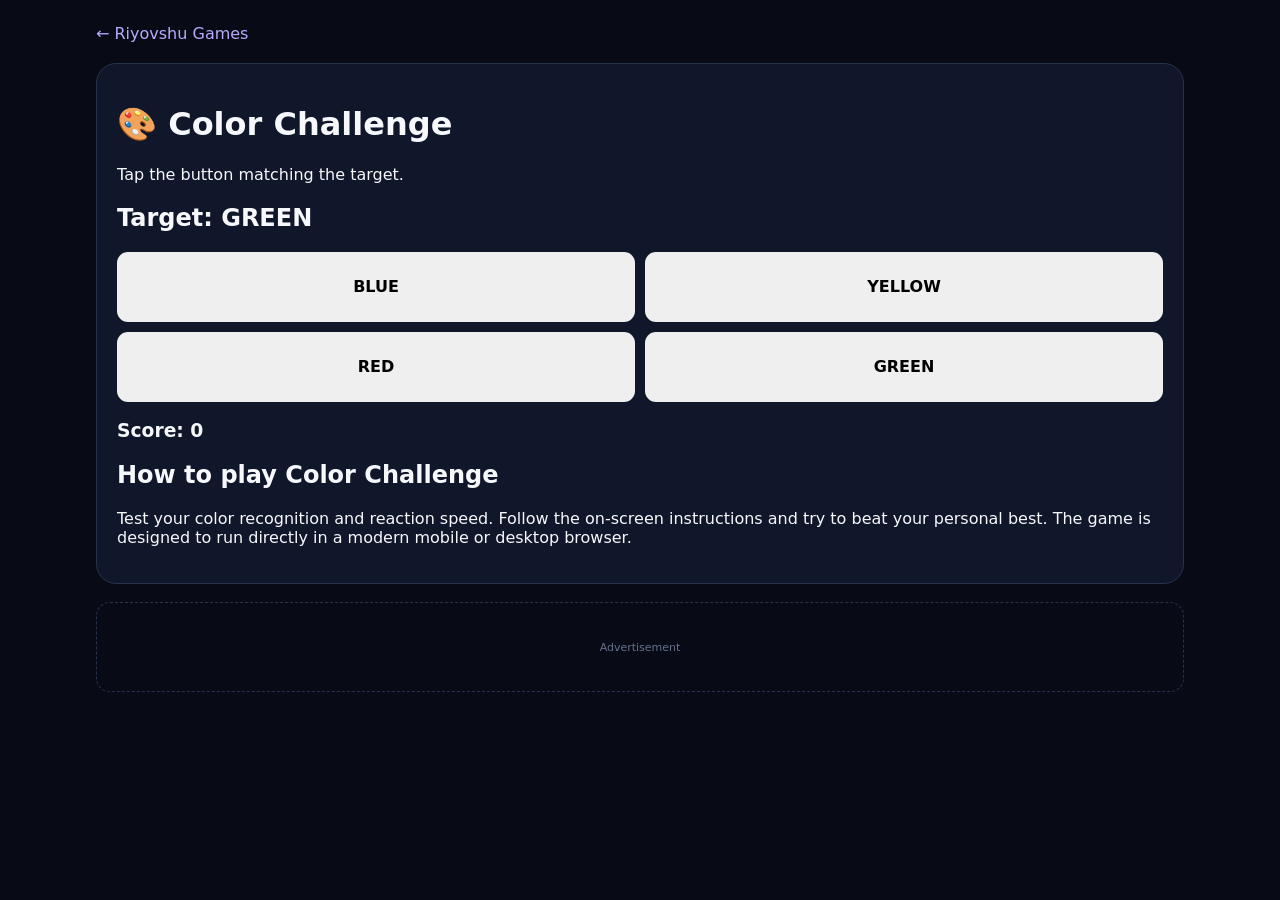
==== color.html @ 4e4a9c2a "Add files via upload" ====
<!doctype html><html lang="en"><head><meta charset="utf-8"><meta name="viewport" content="width=device-width,initial-scale=1"><script async src="https://pagead2.googlesyndication.com/pagead/js/adsbygoogle.js?client=ca-pub-9115271810225498" crossorigin="anonymous"></script><meta name="robots" content="index,follow,max-image-preview:large,max-snippet:-1,max-video-preview:-1">
<link rel="canonical" href="https://shersinghrajput264-ctrl.github.io/riyovshu/games/color.html">
<meta property="og:title" content="Color Challenge — Riyovshu Games">
<meta property="og:description" content="Test your color recognition and reaction speed.">
<meta property="og:url" content="https://shersinghrajput264-ctrl.github.io/riyovshu/games/color.html">
<meta property="og:type" content="website"><meta name="description" content="Play Color free online on Riyovshu Games. Mobile-friendly browser game."><title>Color — Riyovshu Games</title><link rel="icon" href="../favicon.svg" type="image/svg+xml"><link rel="stylesheet" href="../style.css"><script type="application/ld+json">{"@context":"https://schema.org","@type":"BreadcrumbList","itemListElement":[{"@type":"ListItem","position":1,"name":"Riyovshu Games","item":"https://shersinghrajput264-ctrl.github.io/riyovshu/"},{"@type":"ListItem","position":2,"name":"Color Challenge","item":"https://shersinghrajput264-ctrl.github.io/riyovshu/games/color.html"}]}</script></head><body><div class="wrap"><a class="back" href="../">← Riyovshu Games</a><div class="gamearea"><h1>🎨 Color Challenge</h1><p>Tap the button matching the target.</p><h2 id="target"></h2><div id="c" style="display:grid;grid-template-columns:1fr 1fr;gap:10px"></div><h3 id="score">Score: 0</h3><script>let a=["RED","BLUE","GREEN","YELLOW"],sc=0;function r(){let x=a[Math.floor(Math.random()*4)];target.textContent="Target: "+x;c.innerHTML="";a.slice().sort(()=>Math.random()-.5).forEach(v=>{let b=document.createElement("button");b.className="btn";b.textContent=v;b.style.height="70px";b.onclick=()=>{sc+=v==x?1:-1;sc=Math.max(0,sc);score.textContent="Score: "+sc;r()};c.appendChild(b)})}r()</script><section style="margin-top:20px"><h2>How to play Color Challenge</h2><p>Test your color recognition and reaction speed. Follow the on-screen instructions and try to beat your personal best. The game is designed to run directly in a modern mobile or desktop browser.</p></section></div><div class="ad">Advertisement</div></div></body></html>
---- style.css ----
*{box-sizing:border-box}body{margin:0;background:#080b16;color:#f7f8fc;font-family:system-ui,-apple-system,Segoe UI,Roboto,Arial,sans-serif}a{color:inherit;text-decoration:none}.wrap{max-width:1120px;margin:auto;padding:16px}.nav{display:flex;justify-content:space-between;align-items:center;padding:8px 0 20px}.logo{font-size:25px;font-weight:900}.logo b{color:#29e0c5}.links{display:flex;gap:16px;color:#a9b3ca;font-size:14px}.hero{text-align:center;padding:45px 10px 25px}.pill{display:inline-block;border:1px solid #29334d;background:#10162a;border-radius:99px;padding:7px 12px;color:#b9c4da;font-size:12px}.hero h1{font-size:clamp(40px,7vw,72px);line-height:1;letter-spacing:-3px;margin:17px 0 12px}.grad{background:linear-gradient(90deg,#fff,#9d8aff,#4be9d5);-webkit-background-clip:text;color:transparent}.hero p{max-width:650px;margin:auto;color:#9da8c2;line-height:1.6}.ad{min-height:90px;border:1px dashed #28324a;border-radius:14px;margin:18px 0;display:flex;align-items:center;justify-content:center;color:#66718b;font-size:11px}.head{margin:30px 0 14px}.head h2{margin:0}.head p{margin:5px 0;color:#8995ae;font-size:13px}.grid{display:grid;grid-template-columns:repeat(4,1fr);gap:14px}.game{background:linear-gradient(180deg,#161e35,#101527);border:1px solid #27314b;border-radius:20px;padding:18px;min-height:190px;display:flex;flex-direction:column;transition:.18s}.game:hover{transform:translateY(-3px);border-color:#4a587a}.icon{font-size:38px}.game h3{margin:10px 0 5px}.game p{color:#9da8c2;font-size:13px;line-height:1.45;flex:1;margin:0}.play{background:linear-gradient(90deg,#7658ff,#548eff);padding:11px;border-radius:11px;text-align:center;font-weight:800;margin-top:14px}.stats{display:grid;grid-template-columns:repeat(3,1fr);gap:12px;margin:24px 0}.stat{background:#101527;border:1px solid #27314b;border-radius:15px;padding:17px;text-align:center}.stat b{font-size:24px;display:block}.stat small{color:#929db5}footer{border-top:1px solid #27314b;margin-top:35px;padding:25px 0;color:#8995ae;font-size:13px;display:flex;justify-content:space-between;gap:15px;flex-wrap:wrap}.box{background:#11172a;border:1px solid #27314b;border-radius:20px;padding:24px;line-height:1.7}.box p,.box li{color:#aeb8cc}.back{display:inline-block;margin:8px 0 20px;color:#b7aaff}.gamearea{background:#11172a;border:1px solid #27314b;border-radius:20px;padding:20px}.btn{padding:13px 18px;border:0;border-radius:11px;font-weight:800;cursor:pointer}.big{width:100%;height:230px;border:0;border-radius:17px;font-size:28px;font-weight:900;cursor:pointer}.input{padding:13px;border-radius:10px;border:1px solid #39445e;background:#0c1222;color:#fff}canvas{display:block;width:100%;max-width:360px;margin:auto;background:#0c1222;border-radius:15px;touch-action:none}@media(max-width:850px){.grid{grid-template-columns:repeat(2,1fr)}}@media(max-width:520px){.grid{grid-template-columns:1fr}.links{gap:9px;font-size:12px}.hero{padding-top:30px}.hero h1{letter-spacing:-2px}.stats{grid-template-columns:1fr 1fr}.stats .stat:last-child{grid-column:1/-1}}
button,input{font:inherit}button:focus-visible,a:focus-visible,input:focus-visible{outline:2px solid #8f7cff;outline-offset:3px}.game,.play,.btn,.big{cursor:pointer}.ad{overflow:hidden}
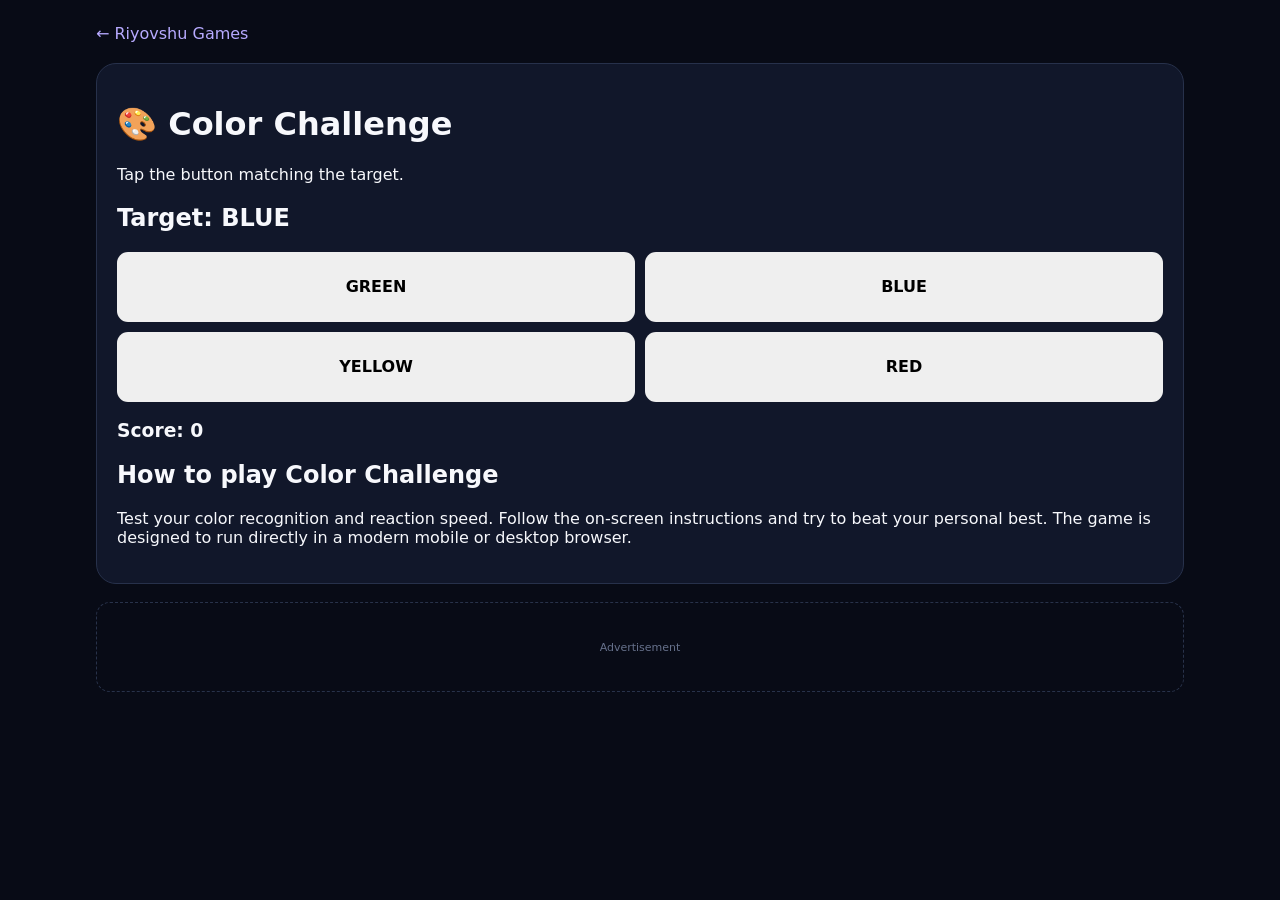
==== commit 9add86f2: "Add files via upload" ====
--- a/color.html
+++ b/color.html
@@ -1,6 +1,6 @@
 <!doctype html><html lang="en"><head><meta charset="utf-8"><meta name="viewport" content="width=device-width,initial-scale=1"><script async src="https://pagead2.googlesyndication.com/pagead/js/adsbygoogle.js?client=ca-pub-9115271810225498" crossorigin="anonymous"></script><meta name="robots" content="index,follow,max-image-preview:large,max-snippet:-1,max-video-preview:-1">
-<link rel="canonical" href="https://shersinghrajput264-ctrl.github.io/riyovshu/games/color.html">
+<link rel="canonical" href="https://shersinghrajput264-ctrl.github.io/riyovshu/color.html">
 <meta property="og:title" content="Color Challenge — Riyovshu Games">
 <meta property="og:description" content="Test your color recognition and reaction speed.">
-<meta property="og:url" content="https://shersinghrajput264-ctrl.github.io/riyovshu/games/color.html">
-<meta property="og:type" content="website"><meta name="description" content="Play Color free online on Riyovshu Games. Mobile-friendly browser game."><title>Color — Riyovshu Games</title><link rel="icon" href="../favicon.svg" type="image/svg+xml"><link rel="stylesheet" href="../style.css"><script type="application/ld+json">{"@context":"https://schema.org","@type":"BreadcrumbList","itemListElement":[{"@type":"ListItem","position":1,"name":"Riyovshu Games","item":"https://shersinghrajput264-ctrl.github.io/riyovshu/"},{"@type":"ListItem","position":2,"name":"Color Challenge","item":"https://shersinghrajput264-ctrl.github.io/riyovshu/games/color.html"}]}</script></head><body><div class="wrap"><a class="back" href="../">← Riyovshu Games</a><div class="gamearea"><h1>🎨 Color Challenge</h1><p>Tap the button matching the target.</p><h2 id="target"></h2><div id="c" style="display:grid;grid-template-columns:1fr 1fr;gap:10px"></div><h3 id="score">Score: 0</h3><script>let a=["RED","BLUE","GREEN","YELLOW"],sc=0;function r(){let x=a[Math.floor(Math.random()*4)];target.textContent="Target: "+x;c.innerHTML="";a.slice().sort(()=>Math.random()-.5).forEach(v=>{let b=document.createElement("button");b.className="btn";b.textContent=v;b.style.height="70px";b.onclick=()=>{sc+=v==x?1:-1;sc=Math.max(0,sc);score.textContent="Score: "+sc;r()};c.appendChild(b)})}r()</script><section style="margin-top:20px"><h2>How to play Color Challenge</h2><p>Test your color recognition and reaction speed. Follow the on-screen instructions and try to beat your personal best. The game is designed to run directly in a modern mobile or desktop browser.</p></section></div><div class="ad">Advertisement</div></div></body></html>+<meta property="og:url" content="https://shersinghrajput264-ctrl.github.io/riyovshu/color.html">
+<meta property="og:type" content="website"><meta name="description" content="Play Color free online on Riyovshu Games. Mobile-friendly browser game."><title>Color — Riyovshu Games</title><link rel="icon" href="../favicon.svg" type="image/svg+xml"><link rel="stylesheet" href="../style.css"><script type="application/ld+json">{"@context":"https://schema.org","@type":"BreadcrumbList","itemListElement":[{"@type":"ListItem","position":1,"name":"Riyovshu Games","item":"https://shersinghrajput264-ctrl.github.io/riyovshu/"},{"@type":"ListItem","position":2,"name":"Color Challenge","item":"https://shersinghrajput264-ctrl.github.io/riyovshu/color.html"}]}</script></head><body><div class="wrap"><a class="back" href="../">← Riyovshu Games</a><div class="gamearea"><h1>🎨 Color Challenge</h1><p>Tap the button matching the target.</p><h2 id="target"></h2><div id="c" style="display:grid;grid-template-columns:1fr 1fr;gap:10px"></div><h3 id="score">Score: 0</h3><script>let a=["RED","BLUE","GREEN","YELLOW"],sc=0;function r(){let x=a[Math.floor(Math.random()*4)];target.textContent="Target: "+x;c.innerHTML="";a.slice().sort(()=>Math.random()-.5).forEach(v=>{let b=document.createElement("button");b.className="btn";b.textContent=v;b.style.height="70px";b.onclick=()=>{sc+=v==x?1:-1;sc=Math.max(0,sc);score.textContent="Score: "+sc;r()};c.appendChild(b)})}r()</script><section style="margin-top:20px"><h2>How to play Color Challenge</h2><p>Test your color recognition and reaction speed. Follow the on-screen instructions and try to beat your personal best. The game is designed to run directly in a modern mobile or desktop browser.</p></section></div><div class="ad">Advertisement</div></div></body></html>
